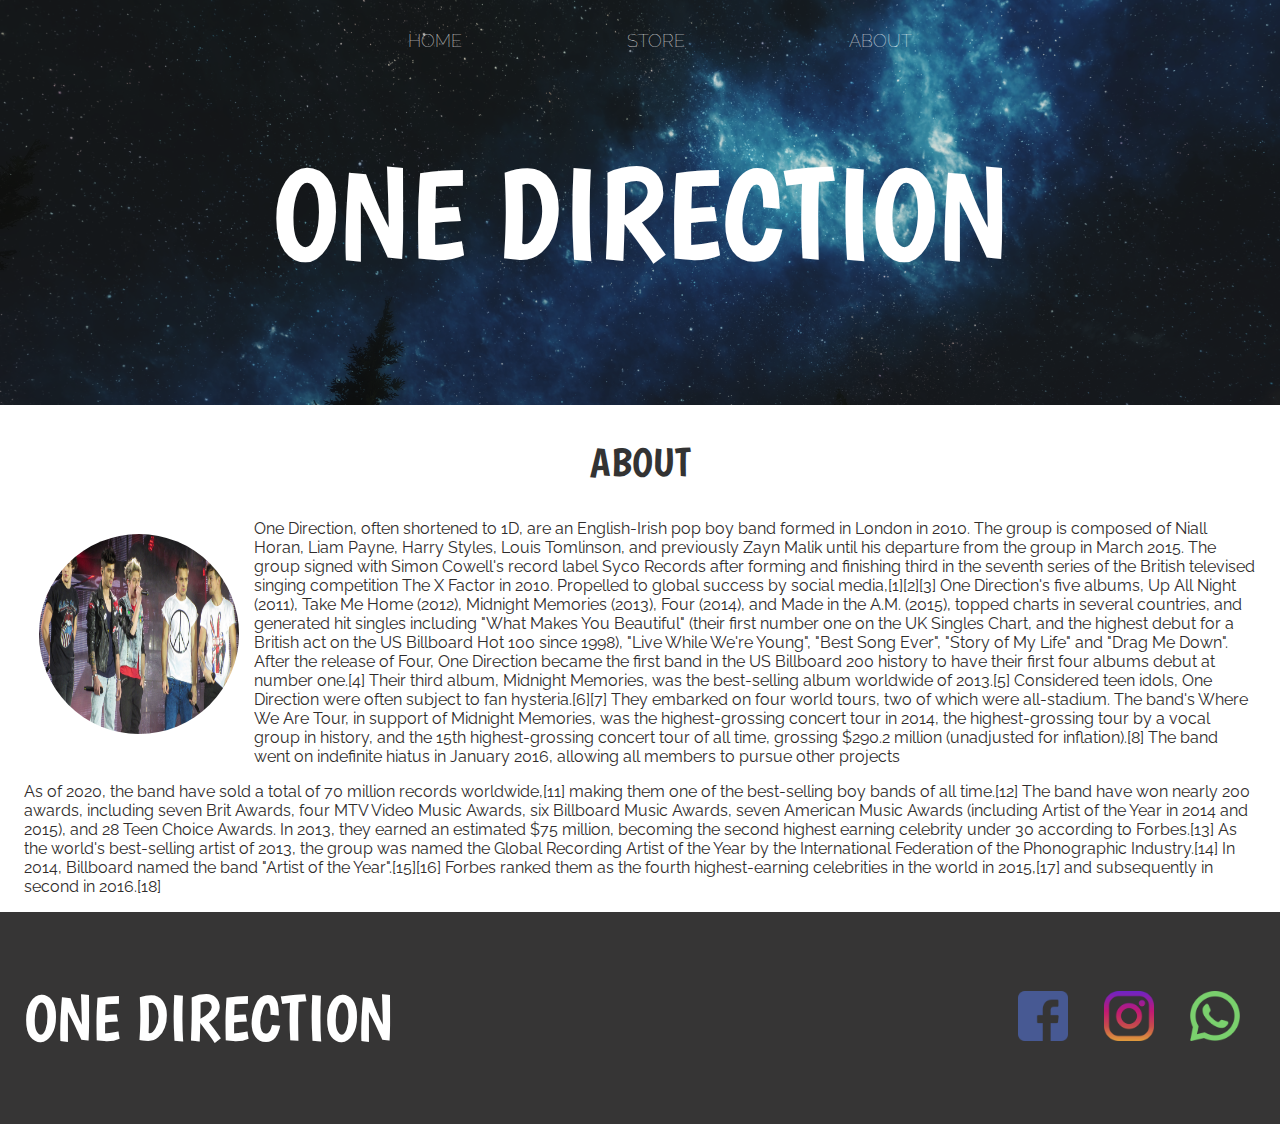
==== about.html @ 716cbbb7 "frontend" ====
<!DOCTYPE html>
<html>
    <head>
        <title>One-Direction | about</title>
        <meta name="Description" content="This is Description">
        <link rel="stylesheet" href="styles.css"/>
    </head>
    <body>
        <header class="main-header">
            <nav class="nav main-nav">
                <ul>
                    <li><a href="index.html">HOME</a></li>
                    <li><a href="store.html">STORE</a></li>
                    <li><a href="about.html">ABOUT</a></li>
                </ul>
            </nav>
            
            <h1 class="band-name band-name-large">ONE DIRECTION</h1>
        </header>
        <section class="content-section container">
            <h2 class="section-header">ABOUT</h2>
            <img class="about-band-image" src="images\1-D.jpg" width="500" height="500">
            <p>
                One Direction, often shortened to 1D, are an English-Irish pop boy band formed in London in 2010. 
                The group is composed of Niall Horan, Liam Payne, Harry Styles, Louis Tomlinson, and previously Zayn Malik 
                until his departure from the group in March 2015. 
                The group signed with Simon Cowell's record label Syco Records after forming and finishing third in the 
                seventh series of the British televised singing competition The X Factor in 2010.
                Propelled to global success by social media,[1][2][3] One Direction's five albums, Up All Night (2011), Take Me Home (2012), Midnight Memories (2013), Four (2014), and Made in the A.M. (2015), topped charts in several countries, and generated hit singles including "What Makes You Beautiful" (their first number one on the UK Singles Chart, and the highest debut for a British act on the US Billboard Hot 100 since 1998), "Live While We're Young", "Best Song Ever", "Story of My Life" and "Drag Me Down". After the release of Four, One Direction became the first band in the US Billboard 200 history to have their first four albums debut at number one.[4] Their third album, Midnight Memories, was the best-selling album worldwide of 2013.[5]
                Considered teen idols, One Direction were often subject to fan hysteria.[6][7] They embarked on four world tours, two of which were all-stadium. The band's Where We Are Tour, in support of Midnight Memories, was the highest-grossing concert tour in 2014, the highest-grossing tour by a vocal group in history, and the 15th highest-grossing concert tour of all time, grossing $290.2 million (unadjusted for inflation).[8] The band went on indefinite hiatus in January 2016, allowing all members to pursue other projects

            </p>
            
            <p>
               As of 2020, the band have sold a total of 70 million records worldwide,[11] making them one of the best-selling boy bands of all time.[12] The band have won nearly 200 awards, including seven Brit Awards, four MTV Video Music Awards, six Billboard Music Awards, seven American Music Awards (including Artist of the Year in 2014 and 2015), and 28 Teen Choice Awards. In 2013, they earned an estimated $75 million, becoming the second highest earning celebrity under 30 according to Forbes.[13] As the world's best-selling artist of 2013, the group was named the Global Recording Artist of the Year by the International Federation of the Phonographic Industry.[14] In 2014, Billboard named the band "Artist of the Year".[15][16] Forbes ranked them as the fourth highest-earning celebrities in the world in 2015,[17] and subsequently in second in 2016.[18]
            </p>
        </section>
        <footer class="main-footer">
            <div class="container main-footer-container">
                <h3 class="band-name">ONE DIRECTION</h3>
                <ul class="nav footer-nav">
                    <li><a href="https://facebook.com" target="_blank"><img src="images\facebook.png" width="100" height="100"></a></li>
                    <li><a href="https://instagram.com" target="_blank"><img src="images\instagram.png" width="100" height="100"></a></li>
                    <li><a href="https://whatsapp.com" target="_blank"><img src="images\whatsapp.png" width="100" height="100"></a></li>
                </ul>
                
            </div>
            
        </footer>

    </body>

</html>
---- styles.css ----
@import url('https://fonts.googleapis.com/css2?family=Cinzel&family=Raleway+Dots&family=Raleway:ital,wght@0,400;1,100&display=swap');
@import url('https://fonts.googleapis.com/css2?family=Boogaloo&display=swap');
@import url('https://fonts.googleapis.com/css2?family=Germania+One&display=swap');

* {
    box-sizing: border-box;
    font-family: Raleway;
    color: #2f2c2c;
}
html,body{
    padding: 0;
    margin: 0;
}

.main-nav li{
    padding: 0 6%;
}

.nav ul{
    margin: 0;
}
.nav li{
    display: inline-block;
}

.nav a{
    padding: .5em;
    color: white;
    text-decoration: none;
}
.nav a:hover{
    background-color: rgba(255, 255, 255,0.3);
}

.main-nav{
    text-align: center;
    font-size: 1.1em;
    font-weight: lighter;
    border-bottom: 1px  rgba(255, 255, 255, 0.3);
}

.main-header{
    background-color: rgba(0, 0, rgb(224, 224, 239), 0.6);
    background-image: url("images/header.png");
    background-blend-mode: multiply;
    background-size: cover;
    padding: 30px;
}

.band-name{
    font-family:Boogaloo;
    text-align: center;
    margin: 1;
    color: white;
    font-size: 4em;
    font-weight: normal;
}

.band-name-large{
    font-size: 8em;
}

.content-section{
    margin: 1em;
}
.container{
    max-width: 1400px;
    margin: 0 auto;
    padding: 0 1.5em;
}
.section-header{
    font-family: Boogaloo;
    font-weight: normal;
    color:#333;
    text-align: center;
    font-size: 2.5em;
}
.about-band-image{
    float: left;
    height: 200px;
    width: 200px;
    margin: 15px;
    border-radius: 50%;
}

.main-footer{
    background-color:rgba(32, 31, 31,0.9);
    color: white;
    padding: .25em 0;
}

.main-footer-container{
    display: flex;
    align-items:center;
}
.main-footer-container ul{
    flex-grow: 1;
    text-align: end;
}

.footer-nav li{
    padding: 0 .5em;
}
.footer-nav img{
    width: 50px;
    height: 50px;
}

.btn{
    text-align: center;
    vertical-align: middle;
    padding: 0.67em;
    cursor: pointer;
}
.btn-header{
    margin: .5em 15% 2em 15%;
    color: white;
    border: 2px solid #2D9CD8;
    background-color: rgb(225, 225, 225, 0.1);
    border-radius: 0%;
    font-size: 1.5em;
    font-weight: lighter;
    padding-left: 2em;
    padding-right: 2em;
}

.btn-header:hover{
    background-color: rgb(225, 225, 225, 0.6);
}

.btn-play{
    display: block;
    margin: 0 auto;
    font-size: 4em;
    padding: 0;
    width: 100px;
    color:#2D9CD8;
    height: 100px;
    border-radius: 50%;
}

.tour-row{
    border-bottom: 1px solid black;
    padding: 1em;
    margin: 1em;
}

.tour-row:last-child{
    border-bottom: none;
}

.tour-item{
    display: inline-block;
    padding-right: 0.5em;
}
.tour-date{
    color: #555;
    font-weight: bold;
    width: 11%;
}

.tour-city{
    width: 24%;
}

.tour-arena{
    width: 42%;
}
 .tour-btn{
    max-width: 19%;
 }

.btn-primary{
    color:white;
    background-color:#56CCF2;
    font-weight: bold;
    border: none;
    border-radius: .3em;
}

.btn-primary:hover{
    background-color: #2D9CD8;
}

.shop-item{
    margin: 30px;
}

.shop-item-title{
    display: block;
    width: 100%;
    text-align: center;
    font-weight: bold;
    font-size: 1.5em;
    color: #333;
    margin-bottom: 15px;
}

.shop-item-image{
    height: 250px;
    width: auto;
}

.shop-item-details{
    display: flex;
    padding: 5px;
    align-items: center;
}

.shop-item-price{
    flex-grow: 1;
    color: #555;
}

.shop-items{
    display: flex;
    flex-wrap:wrap;
    justify-content: space-around;
}

.cart-header{
    font-size: 1.2em;
    font-weight: bold;
    color: #333;
}
.cart-column{
    display:flex;
    align-items: center;
    border-bottom: 1px solid black;
    margin-right: 1.5em;
    padding-bottom: 10px;
    margin-top: 10px;
}

.cart-row{
    display: flex;
}

.cart-item{
    width: 24%;
}

.cart-price{
    width: 24%;
    color: #333;
    font-size: 1.2em;
}
.cart-quantity{
    width: 47%;
}

.cart-item-title{
    color: #333;
    margin-left: .5em;
    font-size: 1.2em;
}
.cart-item-image{
    width: 75px;
    height: auto;
    border-radius: 10px;
}

.btn-danger{
    color: white;
    background-color: #EB5757;
    border: none;
    font-weight: bold;
}

.btn-danger:hover{
    background-color: #b44613;
}

.cart-quantity-input{
    height: 34px;
    width: 50px;
    border-radius: 5px;
    border: 1px solid #56CCF2;
    background-color: antiquewhite;
    padding: 0;
    color: #333;
    text-align: center;
    font-size: 1.2em;
    margin-right: 25px;
}
.cart-row:last-child{
    border-bottom: 1px solid black;
}

.cart-row:last-child .cart-column{
    border: none;
}

.cart-total{
    text-align: end;
    margin-top: 10px;
    margin-right: 10px;
}

.cart-total-title{
    font-weight: bold;
    font-size: 1.5em;
    margin-right: 20px;
    color: #333;
}

.cart-total-price{
    color: #333;
    font-size: 1.1em;
}

.btn-purchase{
    display: block;
    margin: 40px auto 80px auto;
    font-size: 1.75em;
}
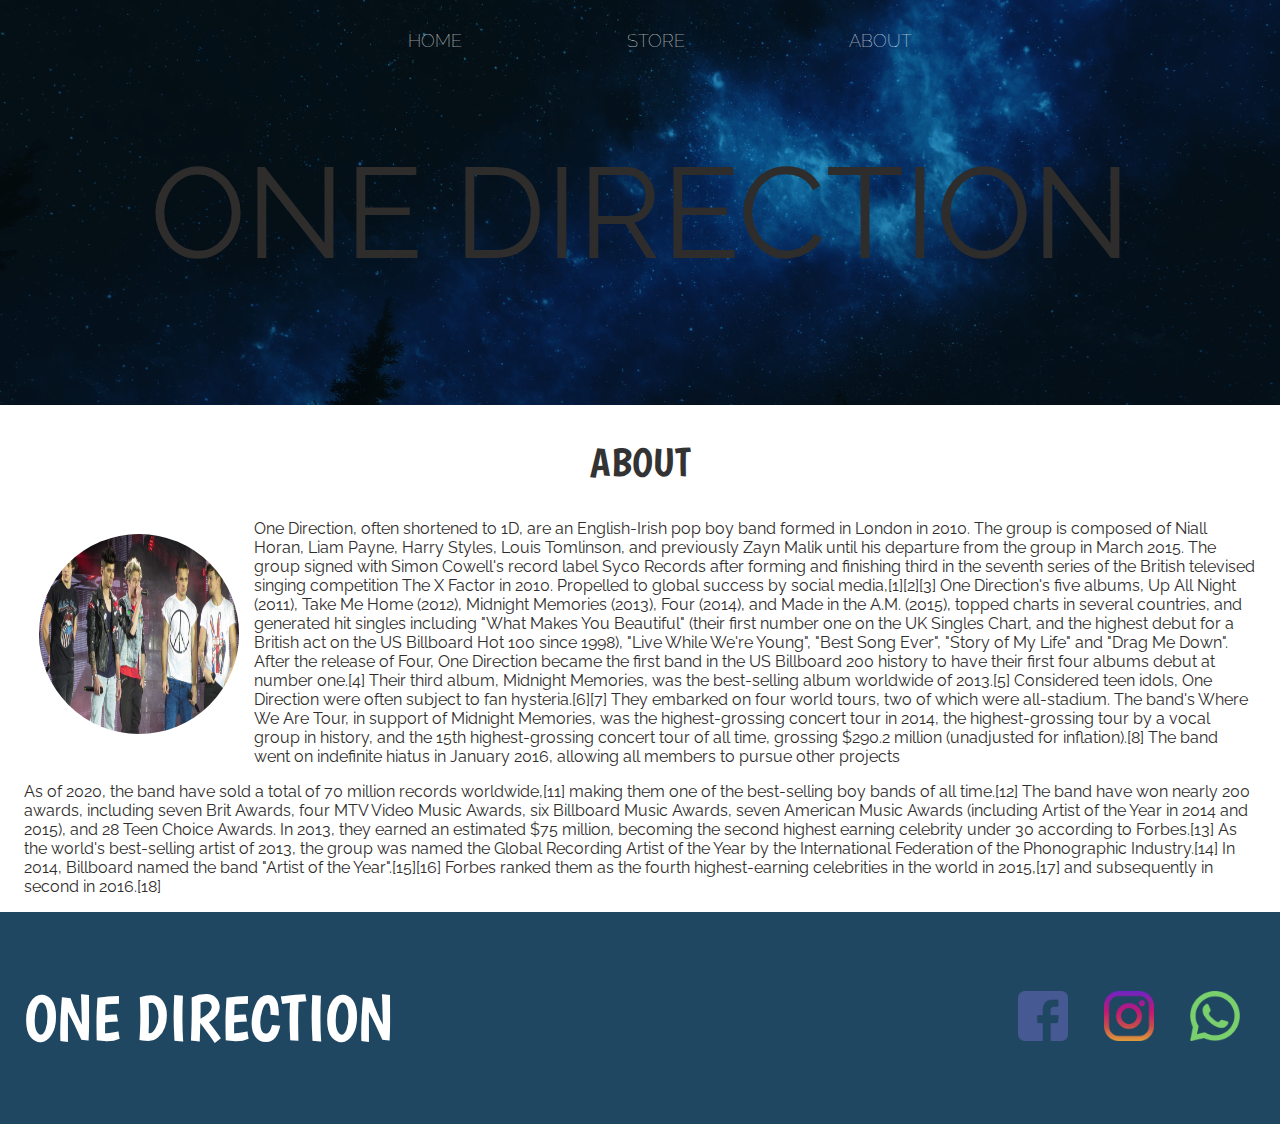
==== commit b952ebd7: "Update" ====
--- a/about.html
+++ b/about.html
@@ -15,7 +15,14 @@
                 </ul>
             </nav>
             
-            <h1 class="band-name band-name-large">ONE DIRECTION</h1>
+            <!-- <h1 class="band-name band-name-large">ONE DIRECTION</h1> -->
+
+            <h1 class="title band-name band-name-large">
+                <span class="title-word title-word-1">ONE</span>
+                <span class="title-word title-word-2">DIRECTION</span>
+            </h1>
+
+
         </header>
         <section class="content-section container">
             <h2 class="section-header">ABOUT</h2>
--- a/styles.css
+++ b/styles.css
@@ -2,6 +2,7 @@
 @import url('https://fonts.googleapis.com/css2?family=Boogaloo&display=swap');
 @import url('https://fonts.googleapis.com/css2?family=Germania+One&display=swap');
 
+@import url('https://fonts.googleapis.com/css?family=Roboto&display=swap');
 * {
     box-sizing: border-box;
     font-family: Raleway;
@@ -39,13 +40,15 @@
     border-bottom: 1px  rgba(255, 255, 255, 0.3);
 }
 
-.main-header{
-    background-color: rgba(0, 0, rgb(224, 224, 239), 0.6);
+.main-header {
+    background-color: #2D9CD8; /* Updated background color to a shade of blue */
     background-image: url("images/header.png");
     background-blend-mode: multiply;
     background-size: cover;
     padding: 30px;
-}
+    text-align: center;
+    color: #fff;
+  }
 
 .band-name{
     font-family:Boogaloo;
@@ -83,11 +86,11 @@
     border-radius: 50%;
 }
 
-.main-footer{
-    background-color:rgba(32, 31, 31,0.9);
+.main-footer {
+    background-color: #1F4761; /* Darker shade of blue for the footer */
     color: white;
-    padding: .25em 0;
-}
+    padding: 0.25em 0;
+  }
 
 .main-footer-container{
     display: flex;
@@ -143,6 +146,7 @@
     border-bottom: 1px solid black;
     padding: 1em;
     margin: 1em;
+    background: white;
 }
 
 .tour-row:last-child{
@@ -210,6 +214,7 @@
 .shop-item-price{
     flex-grow: 1;
     color: #555;
+    font-weight: bold;
 }
 
 .shop-items{
@@ -307,10 +312,203 @@
 .cart-total-price{
     color: #333;
     font-size: 1.1em;
+    font-weight: bold;
 }
 
 .btn-purchase{
     display: block;
     margin: 40px auto 80px auto;
     font-size: 1.75em;
+}
+
+
+
+
+
+.title-word {
+    animation: color-animation 4s linear infinite;
+  }
+  
+  .title-word-1 {
+    --color-1: #DF8453;
+    --color-2: #3D8DAE;
+    --color-3: #E4A9A8;
+  }
+  
+  .title-word-2 {
+    --color-1: #DBAD4A;
+    --color-2: #ACCFCB;
+    --color-3: #17494D;
+  }
+
+  @keyframes color-animation {
+    0%    {color: var(--color-1)}
+    32%   {color: var(--color-1)}
+    33%   {color: var(--color-2)}
+    65%   {color: var(--color-2)}
+    66%   {color: var(--color-3)}
+    99%   {color: var(--color-3)}
+    100%  {color: var(--color-1)}
+  }
+  
+  /* Here are just some visual styles. 🖌 */
+
+  .tour-row:hover {
+    box-shadow: 0 5px 35px 0px rgba(0,0,0,.1);
+  }
+  
+  .tour-row:hover::before, div:hover::after {
+    display: block;
+    content: '';
+    position: absolute;
+    width: 250px;
+    height: 250px;
+    background: #FDA8CF;
+    border-radius: 75px;
+    z-index: -1;
+    animation: 1s clockwise infinite;
+  }
+  
+  .tour-row:hover:after {
+    background: #F3CE5E;
+    animation: 2s counterclockwise infinite;
+  }
+  
+  @keyframes clockwise {
+    0% {
+      top: -5px;
+      left: 0;
+    }
+    12% {
+      top: -2px;
+      left: 2px;
+    }
+    25% {
+      top: 0;
+      left: 5px;    
+    }
+    37% {
+      top: 2px;
+      left: 2px;
+    }
+    50% {
+      top: 5px;
+      left: 0;    
+    }
+    62% {
+      top: 2px;
+      left: -2px;
+    }
+    75% {
+      top: 0;
+      left: -5px;
+    }
+    87% {
+      top: -2px;
+      left: -2px;
+    }
+    100% {
+      top: -5px;
+      left: 0;    
+    }
+  }
+  
+  @keyframes counterclockwise {
+    0% {
+      top: -5px;
+      right: 0;
+    }
+    12% {
+      top: -2px;
+      right: 2px;
+    }
+    25% {
+      top: 0;
+      right: 5px;    
+    }
+    37% {
+      top: 2px;
+      right: 2px;
+    }
+    50% {
+      top: 5px;
+      right: 0;    
+    }
+    62% {
+      top: 2px;
+      right: -2px;
+    }
+    75% {
+      top: 0;
+      right: -5px;
+    }
+    87% {
+      top: -2px;
+      right: -2px;
+    }
+    100% {
+      top: -5px;
+      right: 0;    
+    }
+  }
+
+
+
+  
+  .glow-on-hover {
+    border: none;
+    outline: none;
+    color: #fff;
+    background: #111;
+    cursor: pointer;
+    position: relative;
+    z-index: 0;
+    border-radius: 10px;
+}
+
+.glow-on-hover:before {
+    content: '';
+    background: linear-gradient(45deg, #ff0000, #ff7300, #fffb00, #48ff00, #00ffd5, #002bff, #7a00ff, #ff00c8, #ff0000);
+    position: absolute;
+    top: -2px;
+    left:-2px;
+    background-size: 400%;
+    z-index: -1;
+    filter: blur(5px);
+    width: calc(100% + 4px);
+    height: calc(100% + 4px);
+    animation: glowing 20s linear infinite;
+    opacity: 0;
+    transition: opacity .3s ease-in-out;
+    border-radius: 10px;
+}
+
+.glow-on-hover:active {
+    color: #000
+}
+
+.glow-on-hover:active:after {
+    background: transparent;
+}
+
+.glow-on-hover:hover:before {
+    opacity: 1;
+}
+
+.glow-on-hover:after {
+    z-index: -1;
+    content: '';
+    position: absolute;
+    width: 100%;
+    height: 100%;
+    background: #111;
+    left: 0;
+    top: 0;
+    border-radius: 10px;
+}
+
+@keyframes glowing {
+    0% { background-position: 0 0; }
+    50% { background-position: 400% 0; }
+    100% { background-position: 0 0; }
 }